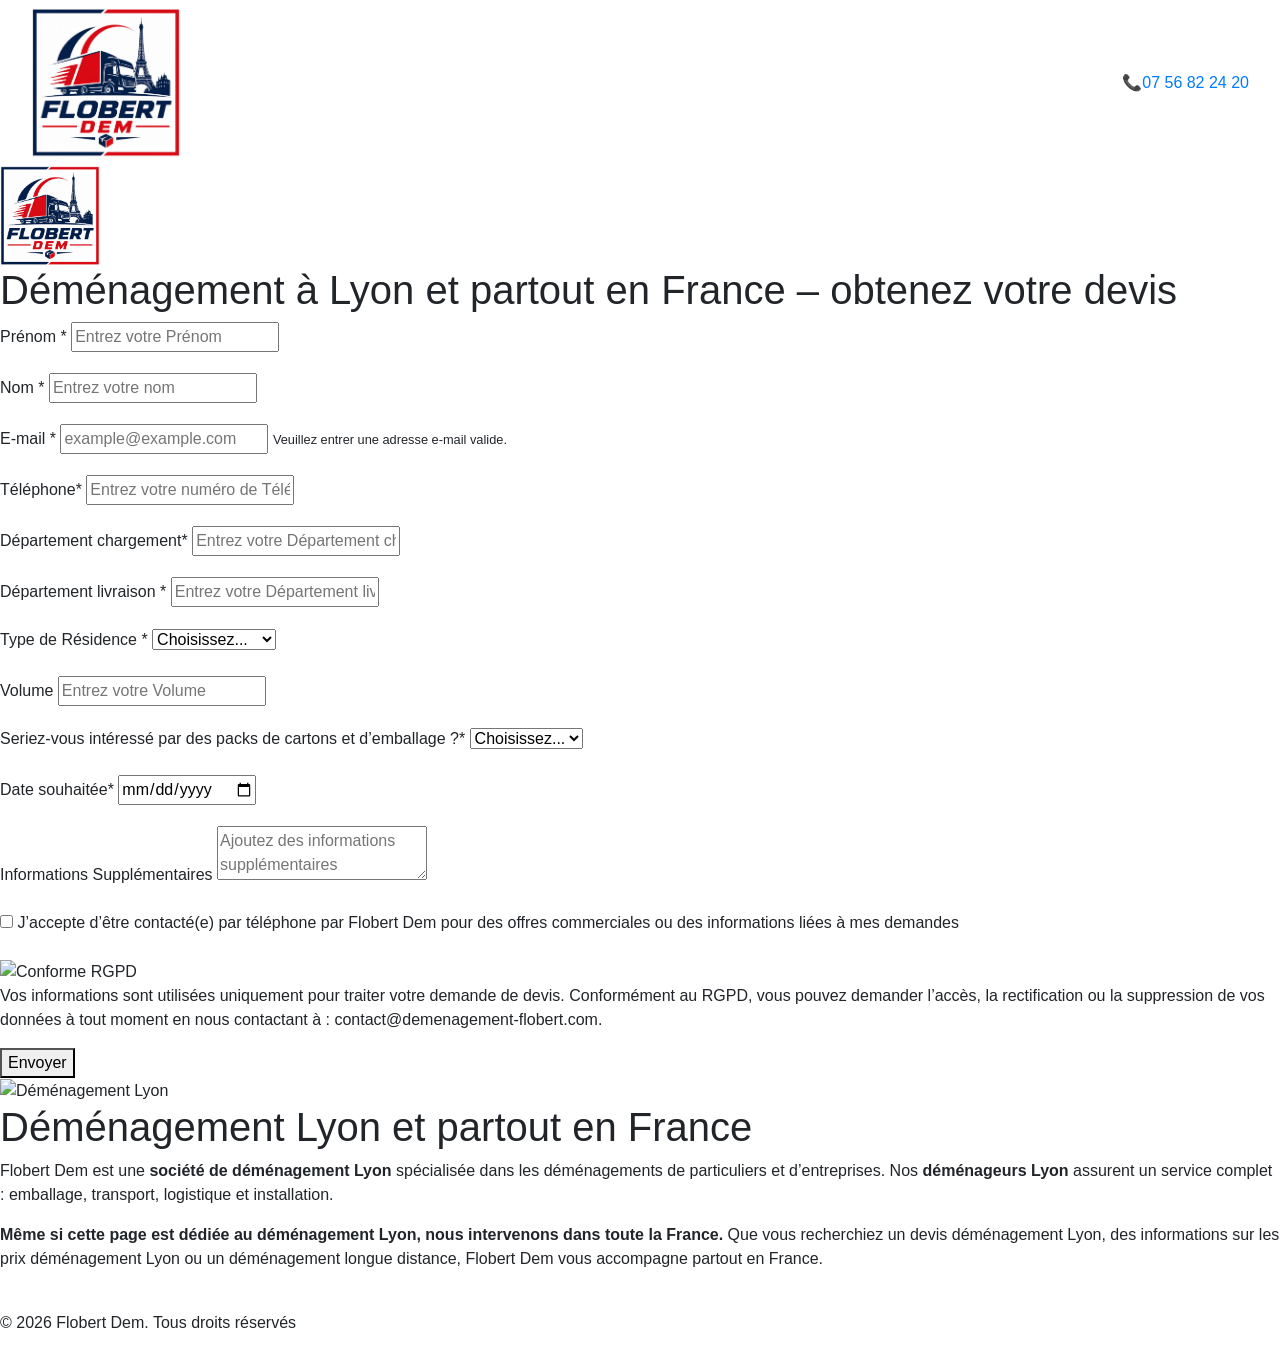
==== lyon.html @ 645a3546 "NEW" ====
<!DOCTYPE html>
<html lang="fr">

<head>
    <meta charset="UTF-8">
    <meta name="viewport" content="width=device-width, initial-scale=1.0">

    <title>Déménagement Lyon et partout en France | Devis déménagement Lyon | Flobert Dem</title>

    <meta name="description"
        content="Déménagement Lyon avec des déménageurs professionnels. Obtenez un devis déménagement Lyon rapidement avec une société de déménagement sérieuse. Prix déménagement Lyon adaptés à votre budget.">
    <meta name="robots" content="index, follow">

    <!-- Favicon -->
    <link rel="icon" href="/assets/images/FLO-DEM.jpg" type="image/jpeg">

    <!-- Open Graph -->
    <meta property="og:title" content="Déménagement Lyon et partout en France | Devis déménagement Lyon | Flobert Dem">
    <meta property="og:description"
        content="Demandez votre devis déménagement Lyon en quelques clics. Déménageurs Lyon professionnels, entreprise de déménagement Lyon, prix compétitifs.">
    <meta property="og:image" content="https://demenagement-flobert.com/assets/images/FLO-DEM.jpg">
    <meta property="og:url" content="https://demenagement-flobert.com/lyon.html">
    <meta property="og:type" content="website">

    <!-- Fonts & CSS -->
    <link rel="preconnect" href="https://fonts.gstatic.com" crossorigin>
    <link href="https://fonts.googleapis.com/css2?family=Gugi&display=swap" rel="stylesheet">
    <link rel="stylesheet" href="https://cdn.jsdelivr.net/npm/bootstrap@4.6.1/dist/css/bootstrap.min.css">
    <link rel="stylesheet" href="./assets/css/responsive.css">
    <link rel="stylesheet" href="./assets/css/style.css">

    <!-- Schema.org -->
    <script type="application/ld+json">
    {
      "@context": "https://schema.org",
      "@type": "MovingCompany",
      "name": "Flobert Dem",
      "url": "https://demenagement-flobert.com/lyon.html",
      "logo": "https://demenagement-flobert.com/assets/images/FLO-DEM.jpg",
      "telephone": "+33 7 56 82 24 20",
      "email": "contact@demenagement-flobert.com",
      "description": "Déménagement Lyon et région Auvergne-Rhône-Alpes avec une société de déménagement professionnelle.",
      "areaServed": {
        "@type": "City",
        "name": "Lyon"
      }
    }
    </script>

    <!-- Google Ads tag -->
    <script async src="https://www.googletagmanager.com/gtag/js?id=AW-17023485935"></script>
    <script>
        window.dataLayer = window.dataLayer || [];
        function gtag() { dataLayer.push(arguments); }
        gtag('js', new Date());
        gtag('config', 'AW-17023485935');
    </script>

</head>

<body>

    <nav class="navbar navbar-expand-md navbar-light text-black">
        <div class="container-fluid">
            <a href="index.html"><img src="assets/images/FLO-DEM.jpg" alt="Flobert Dem Lyon" width="150px"></a>
            <div class=" phone-number">
                <a href="tel:0756822420" class="phone-link">📞07 56 82 24 20</a>
            </div>
        </div>
    </nav>

    <main>

        <section id="contact">

            <form id="form" class="form-container" method="POST">

                <h1 class="section-heading">
                    <img src="assets/images/FLO-DEM.jpg" alt="Logo Flobert Dem" width="100px"><br>
                    Déménagement à Lyon et partout en France – obtenez votre devis
                </h1>

                <div class="form-group">
                    <label for="name">Prénom <span class="required">*</span></label>
                    <input id="name" type="text" placeholder="Entrez votre Prénom" name="Prenom" required />
                </div>
                <div class="form-group">
                    <label for="name">Nom <span class="required">*</span></label>
                    <input id="name" type="text" placeholder="Entrez votre nom" name="Nom" required />
                </div>
                <div class="form-group">
                    <label for="email">E-mail <span class="required">*</span></label>
                    <input id="email" type="email" placeholder="example@example.com" name="Email" required
                        class="email-input">
                    <small class="error-message">
                        Veuillez entrer une adresse e-mail valide.
                    </small>
                </div>
                <div class="form-group">
                    <label for="phone">Téléphone<span class="required">*</span></label>
                    <input id="phone" type="tel" placeholder="Entrez votre numéro de Téléphone" name="Telephone"
                        required>

                </div>
                <div class="form-group">
                    <label for="current-address">Département chargement<span class="required">*</span></label>
                    <input id="current-address" type="text" placeholder="Entrez votre Département chargement"
                        name="Département chargement" required />
                </div>
                <div class="form-group">
                    <label for="new-address">Département livraison <span class="required">*</span></label>
                    <input id="new-address" type="text" placeholder="Entrez votre Département livraison"
                        name="Département livraison" required />
                </div>
                <div class="form-group">
                    <label for="residence">Type de Résidence <span class="required">*</span></label>
                    <select id="residence" name="Type de Résidence" required>
                        <option value="" disabled selected>Choisissez...</option>
                        <option value="Maison">Maison</option>
                        <option value="Appartement">Appartement</option>
                        <option value="Garde meuble">Garde meuble</option>
                    </select>
                </div>
                <div class="form-group">
                    <label for="name">Volume</label>
                    <input id="name" type="text" placeholder="Entrez votre Volume" name="Volume" />
                </div>
                <div class="form-group">
                    <label for="residence">Seriez-vous intéressé par des packs de cartons et d’emballage ?<span
                            class="required">*</span></label>
                    <select id="residence" name="Carton" required>
                        <option value="" disabled selected>Choisissez...</option>
                        <option value="Oui">Oui</option>
                        <option value="Non">Non</option>
                    </select>
                </div>
                <div class="form-group">
                    <label for="date">Date souhaitée<span class="required">*</span></label>
                    <input type="date" name="date" id="date" required>
                </div>
                <div class="form-group">
                    <label for="notes">Informations Supplémentaires</label>
                    <textarea id="notes" placeholder="Ajoutez des informations supplémentaires" name="Notes"></textarea>
                </div>
                <div class="form-group consent-group">
                    <input type="checkbox" id="accept" name="Acceptation" required>
                    <label for="accept">
                        J’accepte d’être contacté(e) par téléphone par Flobert Dem pour des offres commerciales ou des
                        informations
                        liées à mes demandes
                    </label>
                </div>

                <div class="rgpd-info">
                    <img src="assets/images/rgpd.jpg" alt="Conforme RGPD" width="70">
                    <p>
                        Vos informations sont utilisées uniquement pour traiter votre demande de devis.
                        Conformément au RGPD, vous pouvez demander l’accès, la rectification ou la suppression de vos
                        données à tout
                        moment en nous contactant à : contact@demenagement-flobert.com.
                    </p>
                </div>
                <div id="message" style="
        display: none;
        margin: 20px;
        font-weight: bold;
        color: green;
        padding: 8px;
        background-color: beige;
        border-radius: 4px;
        border-color: aquamarine;
        "></div>
                <button type="submit" id="submit-button">Envoyer</button>
                <!-- Message Section -->

            </form>
        </section>

        <section id="about-us" class="reveal">
            <img src="./assets/images/ville.jpg" alt="Déménagement Lyon">

            <div class="about-content">
                <h1 class="about-heading">
                    Déménagement Lyon et partout en France
                </h1>

                <p>
                    Flobert Dem est une <strong>société de déménagement Lyon</strong> spécialisée dans les déménagements
                    de particuliers et d’entreprises. Nos <strong>déménageurs Lyon</strong> assurent un service
                    complet : emballage, transport, logistique et installation.
                </p>

                <p>
                    <strong>
                        Même si cette page est dédiée au déménagement Lyon, nous intervenons dans toute
                        la France.
                    </strong> Que vous recherchiez un devis déménagement Lyon, des informations sur
                    les prix déménagement Lyon ou un déménagement longue distance, Flobert Dem vous
                    accompagne partout en France.
                </p>

            </div>
        </section>
        <!-- Floating WhatsApp Button -->
 <a href="https://wa.me/33744032067" target="_blank" class="whatsapp-float">
    <i class="fa-brands fa-whatsapp"> <img src="assets/images/Whatsapp.png" alt="" width="40px"></i>
  </a>  
        <footer>
            <div class="bottom-bar">
                <p>&copy; 2026 Flobert Dem. Tous droits réservés</p>
            </div>
        </footer>

    </main>

    <script src="./assets/js/main.js"></script>

</body>

</html>
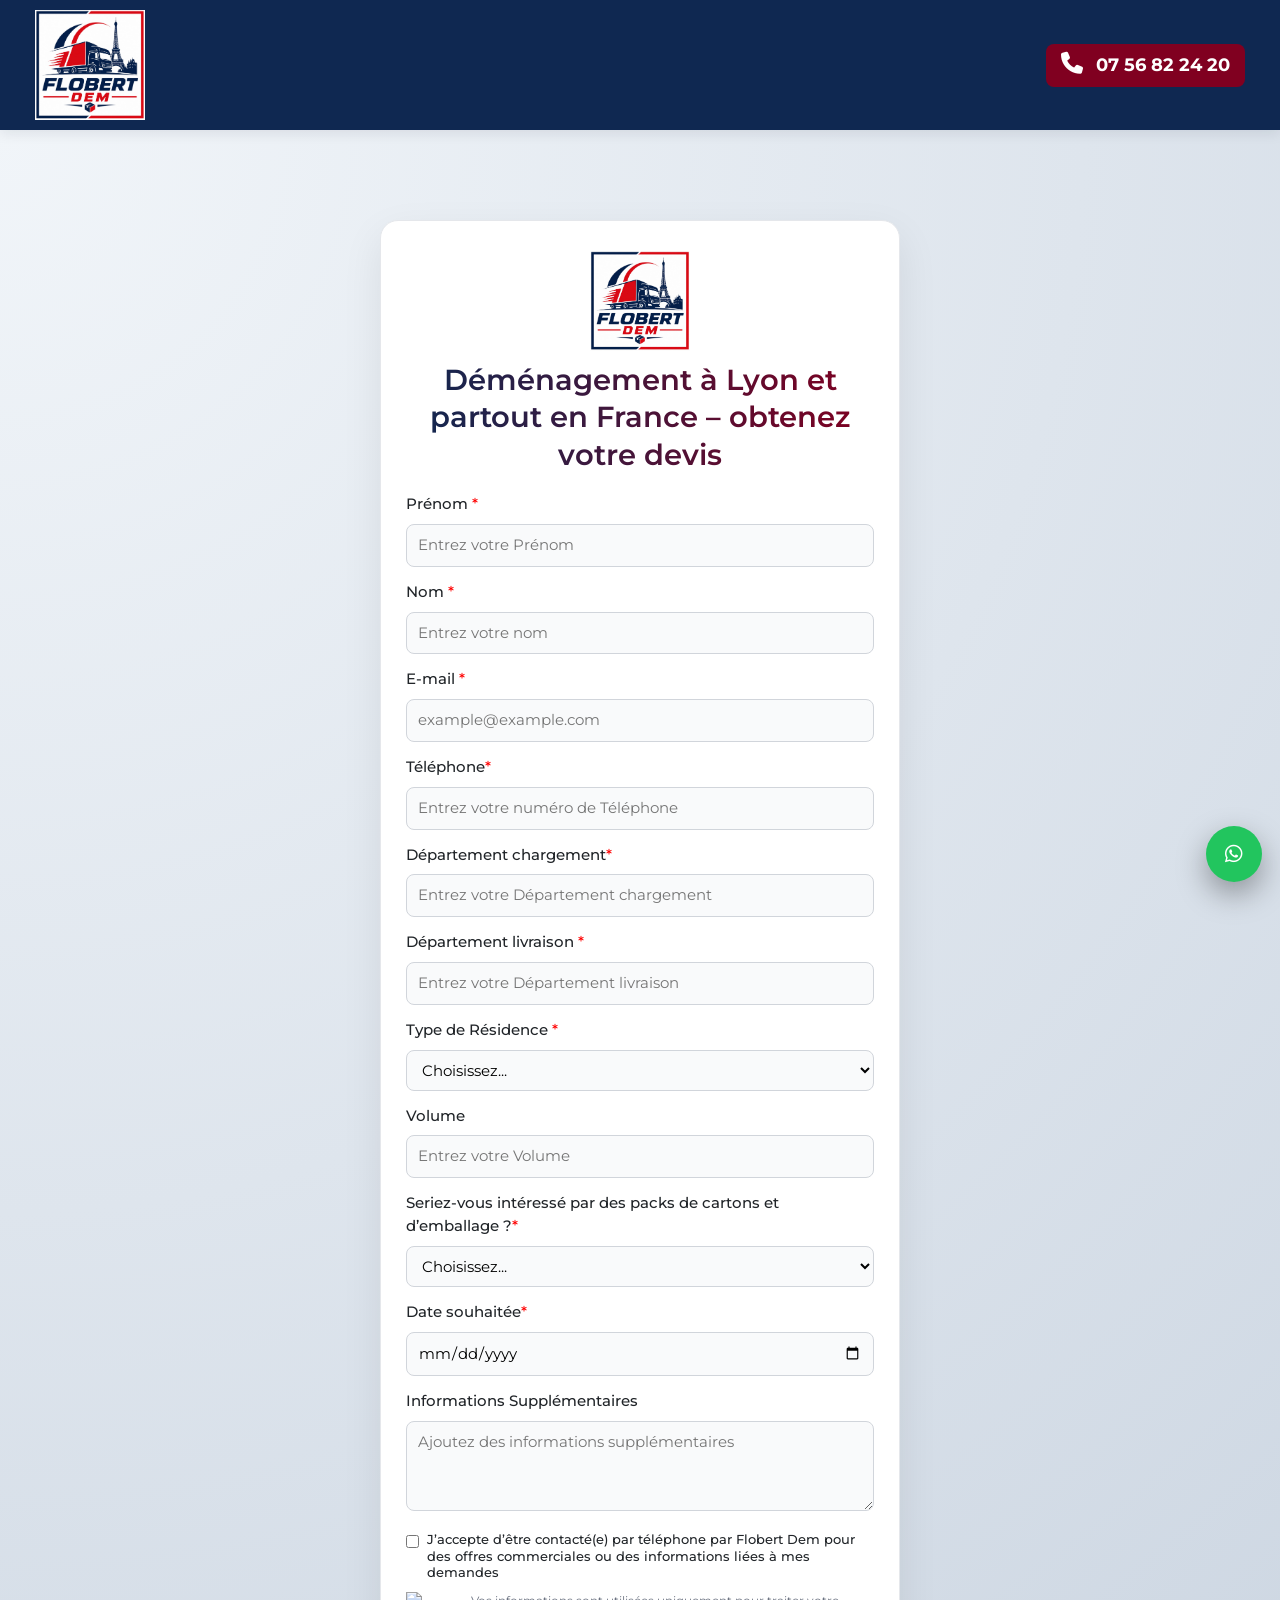
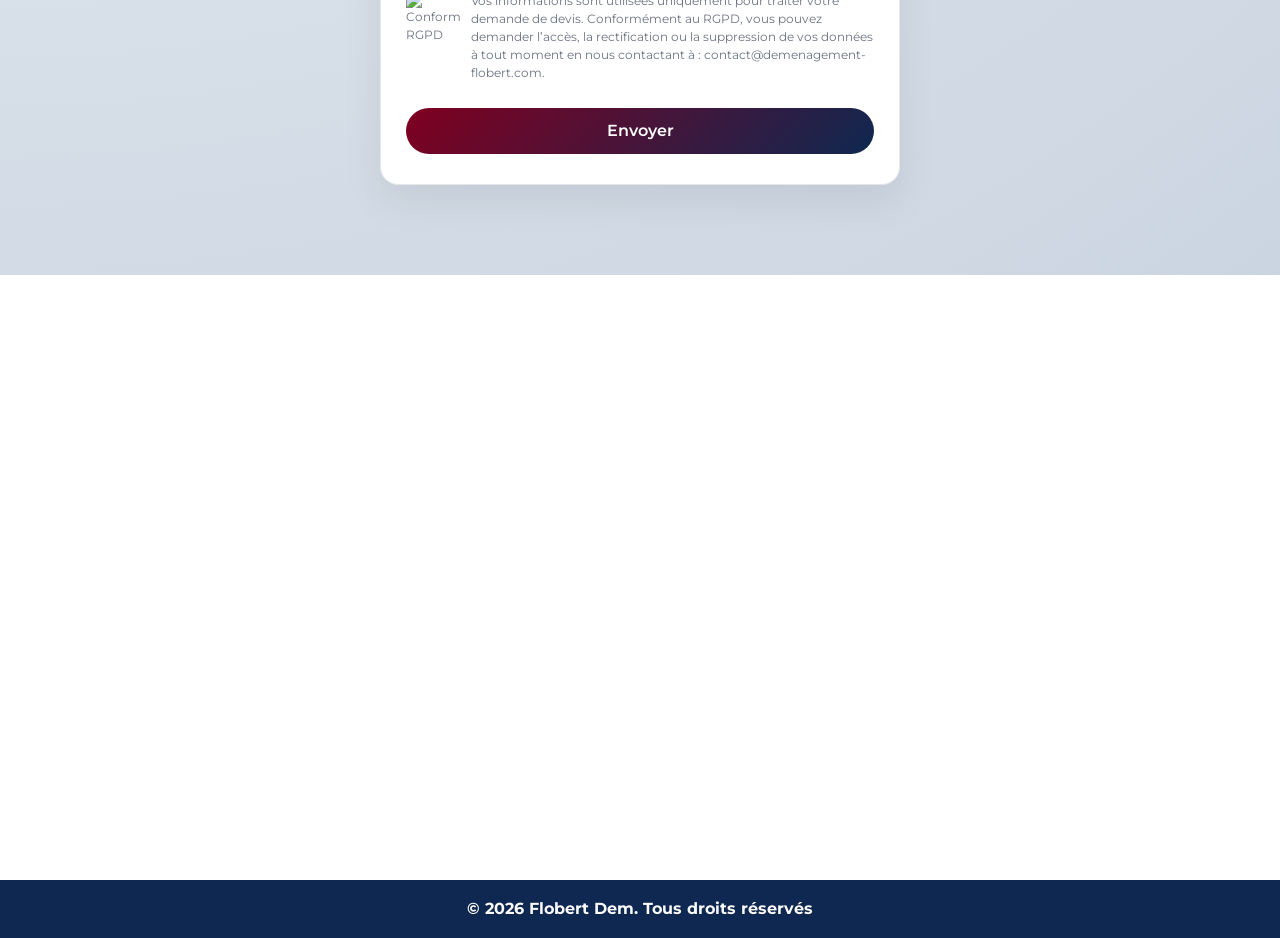
==== commit 36b75acd: "NEW" ====
--- a/lyon.html
+++ b/lyon.html
@@ -24,7 +24,8 @@
 
     <!-- Fonts & CSS -->
     <link rel="preconnect" href="https://fonts.gstatic.com" crossorigin>
-    <link href="https://fonts.googleapis.com/css2?family=Gugi&display=swap" rel="stylesheet">
+    <link href="https://fonts.googleapis.com/css2?family=Montserrat:wght@300;400;500;600;700&display=swap" rel="stylesheet">
+    <link rel="stylesheet" href="https://cdnjs.cloudflare.com/ajax/libs/font-awesome/6.4.0/css/all.min.css">
     <link rel="stylesheet" href="https://cdn.jsdelivr.net/npm/bootstrap@4.6.1/dist/css/bootstrap.min.css">
     <link rel="stylesheet" href="./assets/css/responsive.css">
     <link rel="stylesheet" href="./assets/css/style.css">
@@ -60,11 +61,11 @@
 
 <body>
 
-    <nav class="navbar navbar-expand-md navbar-light text-black">
+    <nav class="navbar navbar-expand-md navbar-dark">
         <div class="container-fluid">
             <a href="index.html"><img src="assets/images/FLO-DEM.jpg" alt="Flobert Dem Lyon" width="150px"></a>
             <div class=" phone-number">
-                <a href="tel:0756822420" class="phone-link">📞07 56 82 24 20</a>
+                <a href="tel:0756822420" class="phone-link"><i class="fa-solid fa-phone"></i> 07 56 82 24 20</a>
             </div>
         </div>
     </nav>
@@ -203,7 +204,7 @@
         </section>
         <!-- Floating WhatsApp Button -->
  <a href="https://wa.me/33744032067" target="_blank" class="whatsapp-float">
-    <i class="fa-brands fa-whatsapp"> <img src="assets/images/Whatsapp.png" alt="" width="40px"></i>
+    <i class="fa-brands fa-whatsapp"></i>
   </a>  
         <footer>
             <div class="bottom-bar">
--- a/assets/css/style.css
+++ b/assets/css/style.css
@@ -0,0 +1,879 @@
+@import url('https://fonts.googleapis.com/css2?family=Roboto:wght@300;400;500;700&display=swap');
+@import url('https://fonts.googleapis.com/css2?family=Montserrat:wght@300;400;500;700&display=swap');
+
+:root {
+  --blue-color: #800020;       /* בורדו - אדום כהה */
+  --blue-color2: #0f2851;      /* כחול כהה נייבי */
+  --blue-color-dark: #5a0016;  /* בורדו כהה ללחיצות וכפתורים */
+  --accent-color: #f97316;     /* כתום עדין – לאייקונים/היילייט */
+  --dark-color: #111827;
+  --black-color: #020617;
+  --black-color-light: #0b1120;
+  --white-color: #ffffff;
+  --white-color2: #f9fafb;
+  --gray-color: #d1d5db;
+  --gray-color2: #6b7280;
+  --light-shadow: 0px 1px 1px rgba(22, 23, 22, 0.20);
+}
+
+* {
+  padding: 0;
+  margin: 0;
+  box-sizing: border-box;
+  font-family: 'Montserrat', sans-serif;
+}
+
+html {
+  scroll-behavior: smooth;
+}
+
+body {
+  background-color: var(--white-color);
+}
+
+li {
+  list-style: none;
+}
+
+a {
+  text-decoration: none;
+}
+
+::-webkit-scrollbar {
+  width: 12px;
+}
+
+::-webkit-scrollbar-track {
+  background: var(--black-color-light);
+}
+
+::-webkit-scrollbar-thumb {
+  background: grey;
+  border-radius: 2px;
+}
+
+h1, h2, h3, h4 {
+  font-weight: 600;
+}
+
+/* Default Navbar Styling (Normal Mode) */
+.nav-btn-p {
+  margin: 1rem 1rem
+}
+
+.navbar {
+  width: 100%;
+  background: #0f2851; /* כחול כהה */
+  backdrop-filter: blur(8px);
+  transition: all 0.3s ease-in-out;
+  padding: 10px 20px;
+  box-shadow: 0 4px 12px rgba(15, 24, 44, 0.08);
+}
+
+.navbar.fixed {
+  position: fixed;
+  top: 0;
+  left: 0;
+  padding: 6px 20px;
+  z-index: 1000;
+}
+
+.navbar img {
+  width: 110px;
+  height: 110px;
+  /* border-radius: 50%; - הוסר כדי לשמור על צורת הלוגו המקורית */
+  object-fit: cover;
+}
+
+.navbar img:hover {
+  transform: scale(1.04);
+  transition: transform 0.3s ease;
+}
+
+.navbar.shrink img {
+  width: 100px;
+}
+
+.navbar-nav .nav-link {
+  font-size: 0.95rem;
+  font-weight: 600;
+  text-transform: uppercase;
+  letter-spacing: 0.04em;
+  color: #ffffff !important;
+  padding: 6px 14px;
+  border-radius: 999px;
+  transition: background-color 0.15s ease, color 0.15s ease;
+}
+
+.navbar-nav .nav-link:hover {
+  background-color: rgba(0, 0, 0, 0.603);
+  color: #ffffff !important;
+}
+
+/* Shrinking Effect when Scrolling */
+.navbar.shrink {
+  padding: 5px 0;
+}
+
+/* Prevent Content Overlap */
+body {
+  padding-top: 0px;
+}
+
+.reveal {
+  opacity: 0;
+  transform: translateY(25px);
+  transition: opacity 1.5s ease, transform 1.5s ease;
+}
+
+.reveal.visible {
+  opacity: 1;
+  transform: translateY(0);
+}
+
+.whatsapp-float {
+  position: fixed;
+  bottom: 18px;
+  right: 18px;
+  background-color: #22c55e;
+  color: white;
+  font-size: 20px;
+  width: 56px;
+  height: 56px;
+  border-radius: 50%;
+  display: flex;
+  align-items: center;
+  justify-content: center;
+  text-decoration: none;
+  box-shadow: 0 12px 30px rgba(0, 0, 0, 0.35);
+  transition: transform 0.25s ease, box-shadow 0.25s ease, background-color 0.2s ease;
+  z-index: 999;
+}
+
+.whatsapp-float:hover {
+  background-color: #16a34a;
+  transform: translateY(-3px) scale(1.03);
+  box-shadow: 0 18px 40px rgba(0, 0, 0, 0.5);
+}
+
+.phone-number {
+  display: inline-flex;
+  align-items: center;
+  justify-content: center;
+  padding: 8px 15px;
+  border-radius: 8px;
+  background-color: var(--blue-color); /* שונה לבורדו */
+  color: white;
+  font-size: 18px;
+  font-weight: bold;
+}
+
+.phone-link {
+  text-decoration: none;
+  color: white;
+}
+
+.phone-number i {
+  margin-right: 8px;
+  font-size: 22px;
+}
+
+.phone-number:hover {
+  background-color: var(--blue-color-dark); /* בורדו כהה במעבר עכבר */
+}
+
+@media (max-width: 768px) {
+  .search-container {
+    text-align: center;
+    width: 100%;
+  }
+
+  .phone-number {
+    display: inline-flex;
+  }
+}
+
+#nav-logo {
+  height: 11rem;
+  transition: .5s ease;
+}
+
+.menu-text {
+  display: flex;
+  font-size: 2rem;
+  gap: 1.5rem;
+  margin-left: 10rem;
+}
+
+.header-nav ul a {
+  color: var(--blue-color2);
+  font-weight: bold;
+  text-transform: uppercase;
+  text-shadow: var(--dark-shadow);
+  transition: .5s ease;
+}
+
+.header-nav ul a:hover {
+  color: var(--blue-color);
+}
+
+.hero-text {
+  color: var(--white-color);
+  font-size: 1.8rem;
+  text-shadow: var(--dark-shadow);
+  text-align: center;
+  padding: 1.2rem;
+  max-width: 100%;
+  margin-top: 5rem;
+}
+
+span {
+  color: var(--blue-color); /* כעת צבוע בבורדו */
+}
+
+.hero-button {
+  display: block;
+  margin: 1rem auto;
+  padding: 1rem;
+  border-radius: 7rem;
+  font-size: 1rem;
+  text-shadow: 1px 1px 1px #16171649;
+  border: none;
+  font-weight: 500;
+  background-color: var(--blue-color);
+  color: var(--white-color);
+  transition: .3s ease-in-out;
+  width: 50%;
+}
+
+.form-container {
+  background: #ffffff;
+  border-radius: 8px;
+  box-shadow: 0 4px 8px rgba(0, 0, 0, 0.1);
+  padding: 20px;
+  width: 100%;
+  max-width: 400px;
+  margin: 50px auto;
+}
+
+h1 {
+  text-align: center;
+  color: #333;
+}
+
+#contact {
+  background: radial-gradient(circle at top left, #f1f5f9, #cbd5e1); /* צבע רקע עדין וניטרלי שיתאים לבורדו ולכחול כהה */
+  display: flex;
+  justify-content: center;
+  align-items: center;
+  min-height: 90vh;
+  padding: 40px 15px;
+}
+
+.form-container {
+  width: 100%;
+  max-width: 520px;
+  background-color: #ffffff;
+  padding: 30px 25px;
+  border-radius: 18px;
+  box-shadow: 0 15px 40px rgba(0, 0, 0, 0.08);
+  border: 1px solid #e5e7eb;
+}
+
+.phone-input:invalid:focus+.error-message {
+  display: block;
+}
+
+.email-input:invalid:focus+.error-message {
+  display: block;
+}
+
+.error-message {
+  display: none;
+  color: #d9534f;
+  font-size: 0.85rem;
+  margin-top: 5px;
+}
+
+.form-container h1.section-heading {
+  font-size: 1.8rem;
+  margin-bottom: 20px;
+  line-height: 1.3;
+}
+
+.form-container img {
+  margin-bottom: 10px;
+}
+
+.form-group {
+  margin-bottom: 14px;
+}
+
+label {
+  display: block;
+  font-weight: 500;
+  margin-bottom: 5px;
+  font-size: 0.95rem;
+}
+
+input, select, textarea {
+  width: 100%;
+  padding: 9px 11px;
+  margin-top: 3px;
+  border: 1px solid #d1d5db;
+  border-radius: 8px;
+  font-size: 0.95rem;
+  background-color: #f9fafb;
+  transition: border-color 0.2s ease, box-shadow 0.2s ease, background-color 0.2s ease;
+}
+
+input:focus, select:focus, textarea:focus {
+  outline: none;
+  border-color: var(--blue-color);
+  background-color: #ffffff;
+  box-shadow: 0 0 0 3px rgba(128, 0, 32, 0.18); /* זוהר בצבע בורדו */
+}
+
+textarea {
+  min-height: 90px;
+  resize: vertical;
+}
+
+#submit-button {
+  width: 100%;
+  padding: 11px;
+  margin-top: 10px;
+  border-radius: 999px;
+  background: linear-gradient(135deg, var(--blue-color), var(--blue-color2)); /* מעבר בורדו לכחול כהה */
+  color: #ffffff;
+  font-weight: 600;
+  font-size: 1rem;
+  border: none;
+  cursor: pointer;
+  transition: transform 0.15s ease, box-shadow 0.15s ease, opacity 0.15s ease;
+}
+
+#submit-button:hover {
+  transform: translateY(-1px);
+  box-shadow: 0 10px 25px rgba(128, 0, 32, 0.35);
+  opacity: 0.95;
+}
+
+button {
+  background-color: var(--blue-color);
+  color: #fff;
+  border: none;
+  cursor: pointer;
+  font-size: 16px;
+  font-weight: bold;
+  transition: background-color 0.3s ease;
+}
+
+button:hover {
+  background-color: var(--blue-color-dark);
+}
+
+.form-group textarea {
+  resize: vertical;
+}
+
+.required {
+  color: red;
+}
+
+#vid {
+  color: rgb(0, 0, 0);
+}
+
+.bgImg {
+  min-height: 300px;
+  background-color: rgba(128, 0, 32, 0.10); /* גוון רקע בורדו עדין מאוד */
+  display: grid;
+  justify-content: center;
+  align-items: center;
+  text-align: center;
+}
+
+.hero-button:hover {
+  background-color: transparent;
+  border: 1px solid var(--gray-color);
+  transform: scale(1.1);
+  color: var(--blue-color2);
+}
+
+.hero-button i {
+  margin-right: .5rem;
+}
+
+.menu-btn {
+  cursor: pointer;
+}
+
+.menu-btn i {
+  color: var(--blue-color);
+  text-shadow: var(--dark-shadow);
+  font-size: 2.3rem;
+}
+
+.mobile-menu {
+  display: none;
+  position: fixed;
+  top: 0;
+  left: 0;
+  width: 100%;
+  height: 100%;
+  background-color: var(--dark-color);
+  background-image: url(../images/menu-background.jpg);
+  background-position: center;
+  background-size: cover;
+  background-repeat: no-repeat;
+  color: var(--white-color);
+  box-sizing: border-box;
+  animation: none;
+}
+
+@keyframes showMenu {
+  0% { transform: translateX(100%); }
+  100% { transform: translateX(0); }
+}
+
+@keyframes hideMenu {
+  0% { transform: translateX(0); }
+  100% { transform: translateX(100%); }
+}
+
+.mobile-menu::before {
+  content: "";
+  position: absolute;
+  top: 0;
+  left: 0;
+  width: 100%;
+  height: 100%;
+  background-color: rgba(0, 0, 0, 0.7);
+  z-index: -1;
+}
+
+.mobile-menu ul {
+  display: flex;
+  flex-direction: column;
+  justify-content: center;
+  align-items: center;
+  list-style: none;
+  font-size: 1.5rem;
+  gap: 2rem;
+  margin: 5rem 0;
+}
+
+.mobile-menu ul a {
+  transition: .3s ease;
+}
+
+.mobile-menu ul a:hover {
+  color: var(--blue-color);
+}
+
+.close-btn {
+  cursor: pointer;
+  position: absolute;
+  top: 5%;
+  left: 85%;
+  font-size: 1.5rem;
+  color: var(--blue-color)
+}
+
+.nav-social-links {
+  display: flex;
+  justify-content: center;
+  gap: 2rem;
+  font-size: 1.8rem;
+  padding-top: 2rem;
+}
+
+.nav-social-links a:nth-child(1),
+.nav-social-links a:nth-child(2),
+.nav-social-links a:nth-child(3) {
+  color: var(--blue-color2); 
+}
+
+.nav-social-links a:hover {
+  color: var(--blue-color);
+}
+
+#about-us {
+  background: radial-gradient(circle at top left, #f1f5f9, #cbd5e1);
+  margin: 5rem auto;
+  display: flex;
+  justify-content: center;
+  align-items: center;
+  gap: 5rem;
+  max-width: 100%;
+  padding: 2rem 3rem;
+}
+
+#about-us img {
+  max-height: 40rem;
+  max-width: 100%;
+  border-radius: 1rem;
+}
+
+.about-content {
+  max-width: 30rem;
+}
+
+.about-heading {
+  font-size: 2rem;
+  margin: 0 0 2rem;
+  background-image: linear-gradient(to right, var(--blue-color2), var(--blue-color)); /* שילוב כחול כהה ובורדו */
+  color: transparent;
+  background-clip: text;
+  -webkit-background-clip: text;
+  text-shadow: 0px 1px 1px rgba(22, 23, 22, 0.20);
+}
+
+.about-content p {
+  font-size: 1rem;
+}
+
+.about-content button {
+  margin: 2rem auto;
+  font-size: 1.1rem;
+  font-weight: 500;
+  padding: .75rem;
+  border-radius: 1rem;
+  border: none;
+  background-color: var(--blue-color);
+  color: var(--white-color);
+  text-shadow: 0px 1px 1px rgba(22, 23, 22, 0.50);
+  width: 10rem;
+  transition: .3s ease-in-out;
+}
+
+.about-content button:hover {
+  background-color: var(--blue-color2);
+  color: var(--white-color);
+  transform: scale(1.050);
+}
+
+.about-content button i {
+  font-size: .9rem;
+  margin-right: .3rem;
+}
+
+.selected:hover {
+  fill: var(--blue-color-dark);
+  stroke: var(--blue-color);
+  stroke-width: 1px;
+  transition: ease 0.4s;
+}
+
+.tooltip {
+  pointer-events: none;
+  position: absolute;
+  font-size: 1rem;
+  text-align: center;
+  background: var(--white-color);
+  padding: .4rem 1.2rem;
+  z-index: 5;
+  height: 2rem;
+  margin: 0 auto;
+  color: var(--black-color-light);
+  border: solid 1px #1617166e;
+  border-radius: 5px;
+  transform: translateX(-50%);
+  display: none;
+}
+
+.tooltip.active {
+  display: block;
+}
+
+.tooltip:after {
+  content: "";
+  position: absolute;
+  left: 50%;
+  top: 100%;
+  width: 0;
+  height: 0;
+  margin-left: -10px;
+  border-left: 10px solid transparent;
+  border-right: 10px solid transparent;
+  border-top: 10px solid white;
+}
+
+#customer-section {
+  margin: 5rem auto 2.5rem;
+}
+
+#customer-section h3 {
+  text-align: center;
+  font-size: 2rem;
+  margin: 0 0 2rem;
+  background-image: linear-gradient(to left, var(--blue-color2), var(--blue-color)); /* שילוב צבעים תואם */
+  color: transparent;
+  background-clip: text;
+  -webkit-background-clip: text;
+  text-shadow: 0px 1px 1px rgba(22, 23, 22, 0.20);
+}
+
+@keyframes slide {
+  from { transform: translateX(0); }
+  to { transform: translateX(-100%); }
+}
+
+#contact-us {
+  padding: 3rem 1.5rem;
+  display: flex;
+  justify-content: center;
+  align-items: center;
+  margin: 0 auto;
+  gap: 3rem;
+  width: 100%;
+  background: var(--blue-color2);
+  color: #f9fafb;
+}
+
+#contact-us img {
+  max-width: 320px;
+  border-radius: 16px;
+  object-fit: cover;
+}
+
+.contact-content {
+  max-width: 420px;
+}
+
+.contact-content h3 {
+  font-size: 1.4rem;
+  margin-bottom: 1rem;
+}
+
+.contact-content p {
+  font-size: 0.98rem;
+  color: #e5e7eb;
+}
+
+.contact-button {
+  margin-top: 1.8rem;
+  font-size: 0.95rem;
+  font-weight: 600;
+  padding: 0.9rem 1.8rem;
+  border-radius: 999px;
+  border: none;
+  background-color: var(--blue-color);
+  color: #ffffff;
+  width: auto;
+  transition: background-color 0.2s ease, transform 0.15s ease, box-shadow 0.15s ease;
+}
+
+.contact-button:hover {
+  background-color: var(--blue-color-dark);
+  transform: translateY(-1px);
+  box-shadow: 0 10px 25px rgba(128, 0, 32, 0.4);
+}
+
+.contact-content h2 {
+  font-size: 2rem;
+  margin: 0 0 2rem;
+  background-image: linear-gradient(to right, #ffffff, #d1d5db); /* טקסט לבן מעל רקע כחול כהה */
+  color: transparent;
+  background-clip: text;
+  -webkit-background-clip: text;
+}
+
+/* FOOTER */
+footer {
+  color: white;
+  background: var(--black-color-light);
+  font-size: 1rem;
+}
+
+.footer-container {
+  width: 100%;
+  margin: auto;
+  display: flex;
+  justify-content: center;
+}
+
+.footer-content {
+  width: 100%;
+}
+
+.footer-content h3 {
+  font-size: 1.5rem;
+  margin-bottom: 15px;
+  text-align: center;
+}
+
+.footer-content p {
+  width: 190px;
+  margin: auto;
+  padding: 7px;
+}
+
+.footer-content ul {
+  text-align: center;
+}
+
+.bottom-bar {
+  background: var(--blue-color2);
+  text-align: center;
+  padding: 10px 0;
+  font-weight: bold;
+}
+
+.bottom-bar p {
+  color: var(--white-color2);
+  text-shadow: var(--light-shadow);
+  margin: 0;
+  font-size: 1rem;
+  padding: 7px;
+}
+
+#services {
+  margin: 4rem auto 3rem;
+  display: flex;
+  flex-direction: column;
+  align-items: center;
+  max-width: 1100px;
+  padding: 0 1.5rem;
+  text-align: center;
+}
+
+.section-heading {
+  font-size: 2rem;
+  margin-bottom: 0.75rem;
+  background-image: linear-gradient(to right, var(--blue-color2), var(--blue-color));
+  color: transparent;
+  background-clip: text;
+  -webkit-background-clip: text;
+}
+
+.difText {
+  font-size: 1.2rem;
+  margin-bottom: 1.5rem;
+  background-image: linear-gradient(to right, #111827, #4b5563);
+  color: transparent;
+  background-clip: text;
+  -webkit-background-clip: text;
+}
+
+#services>p {
+  max-width: 800px;
+  margin-bottom: 2rem;
+}
+
+.cards-container {
+  display: flex;
+  justify-content: center;
+  margin: 1rem 0;
+  gap: 1.2rem;
+  flex-wrap: wrap;
+}
+
+.cards {
+  width: 100%;
+  max-width: 480px;
+  border-radius: 18px;
+  overflow: hidden;
+  border: 1px solid #e5e7eb;
+  background-color: #ffffff;
+  box-shadow: 0 8px 24px rgba(15, 23, 42, 0.08);
+  transition: transform 0.2s ease, box-shadow 0.2s ease;
+}
+
+.cards:hover {
+  transform: translateY(-4px);
+  box-shadow: 0 12px 30px rgba(15, 23, 42, 0.15);
+}
+
+.card-content {
+  display: flex;
+  flex-direction: column;
+  gap: 0.6rem;
+  text-align: left;
+  padding-bottom: 1.2rem;
+}
+
+.cards img {
+  width: 100%;
+  height: 100%;
+  object-fit: cover;
+}
+
+.card-content h4 {
+  margin: 1rem 1.2rem 0.3rem;
+}
+
+.card-content p {
+  margin: 0 1.2rem;
+  font-size: 0.95rem;
+  color: #4b5563;
+}
+
+h1, h3 {
+  text-align: center;
+  margin-bottom: 20px;
+}
+
+.team-container {
+  margin-top: 50px;
+}
+
+.team-member {
+  margin-bottom: 30px;
+}
+
+.card {
+  border-radius: 10px;
+  transition: 0.3s;
+}
+
+.card-title {
+  font-size: 1.2em;
+  font-weight: bold;
+}
+
+.contact-info {
+  color: #555;
+}
+
+#equipe {
+  background-color: rgba(15, 40, 81, 0.8); /* כחול כהה שקוף במקום הבהיר המקורי */
+  padding: 10px;
+}
+
+/* Checkbox consent – ligne compacte et propre */
+.form-group.consent-group {
+  display: grid !important;
+  grid-template-columns: auto 1fr;
+  align-items: flex-start;
+  column-gap: 8px;
+  margin-bottom: 10px;
+}
+
+.rgpd-info {
+  display: flex;
+  align-items: flex-start;
+  gap: 10px;
+  margin-top: 10px;
+  font-size: 0.75rem;
+  color: #6b7280;
+}
+
+.rgpd-info img {
+  width: 55px;
+  height: auto;
+}
+
+.form-group.consent-group input[type="checkbox"] {
+  width: auto !important;
+  margin: 3px 0 0 0 !important;
+}
+
+.form-group.consent-group label {
+  display: block !important;
+  margin: 0 !important;
+  text-align: left !important;
+  font-size: 0.8rem;
+  line-height: 1.3;
+}
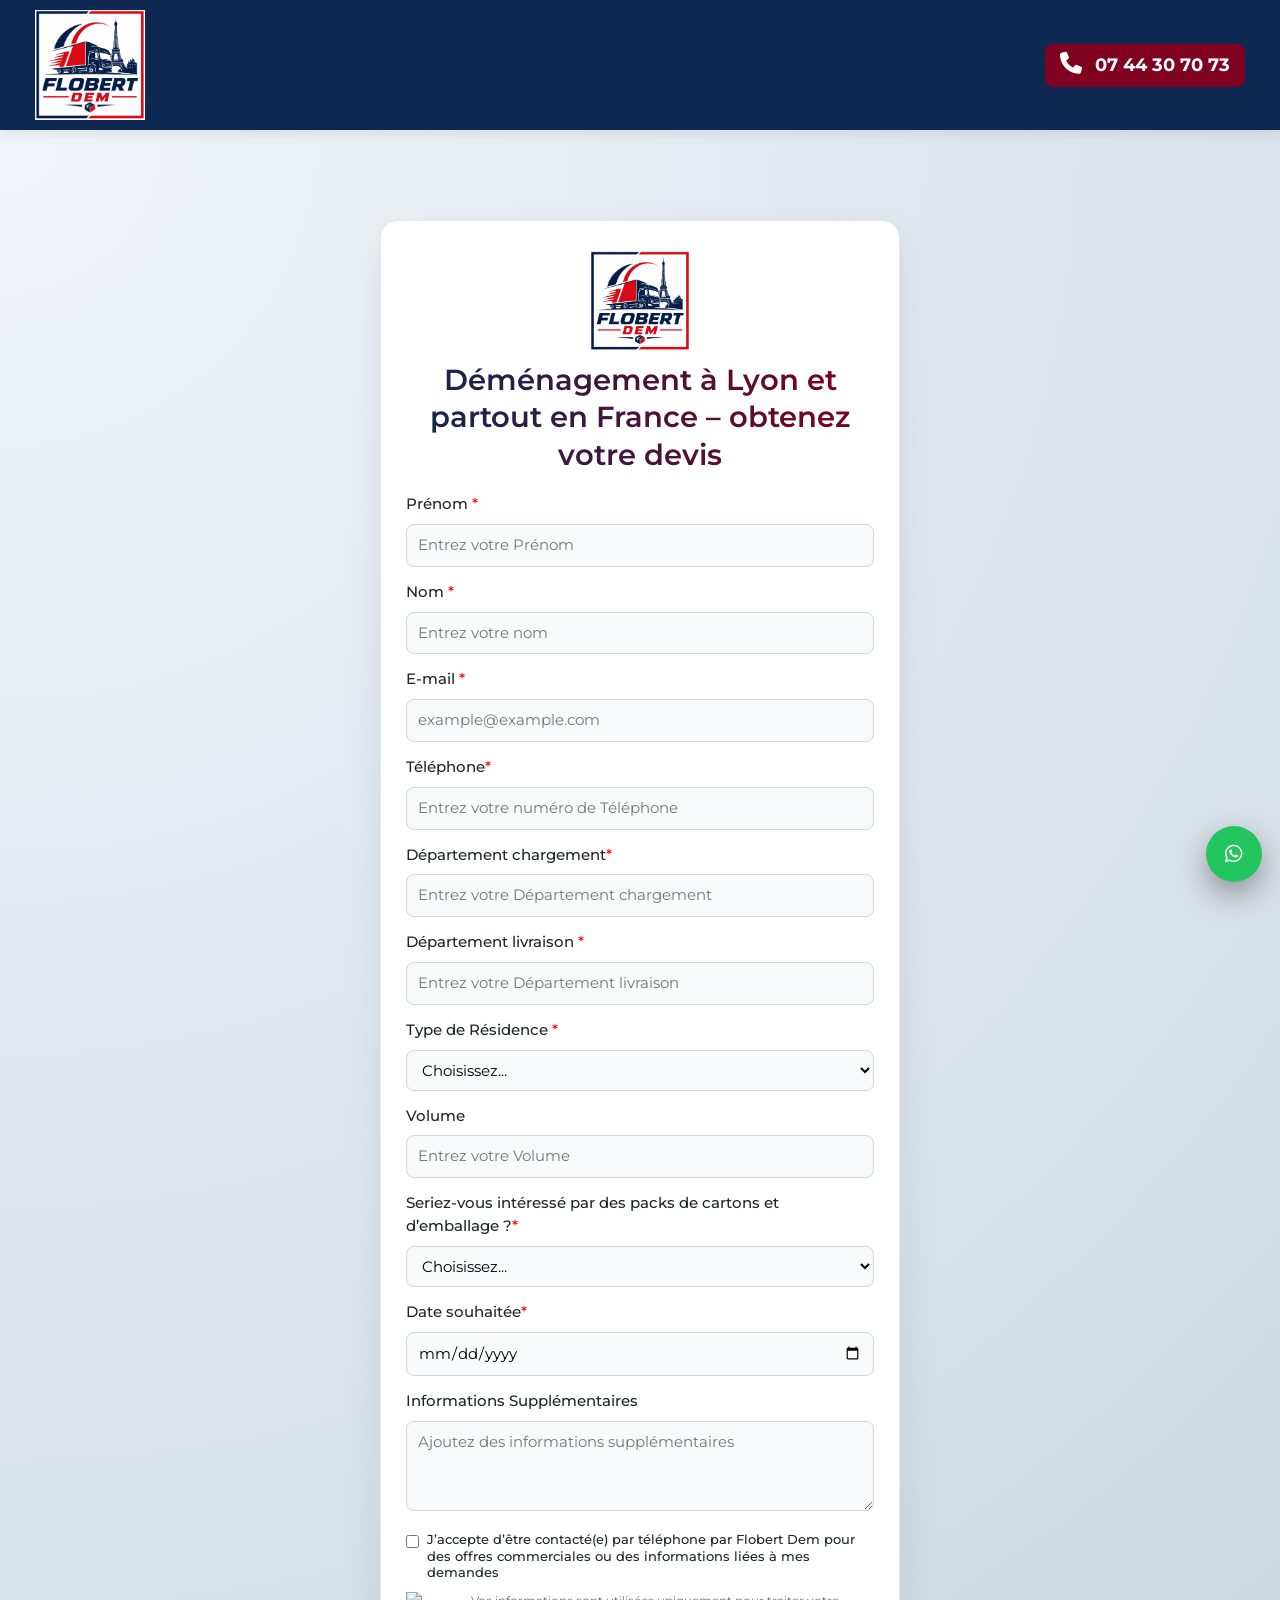
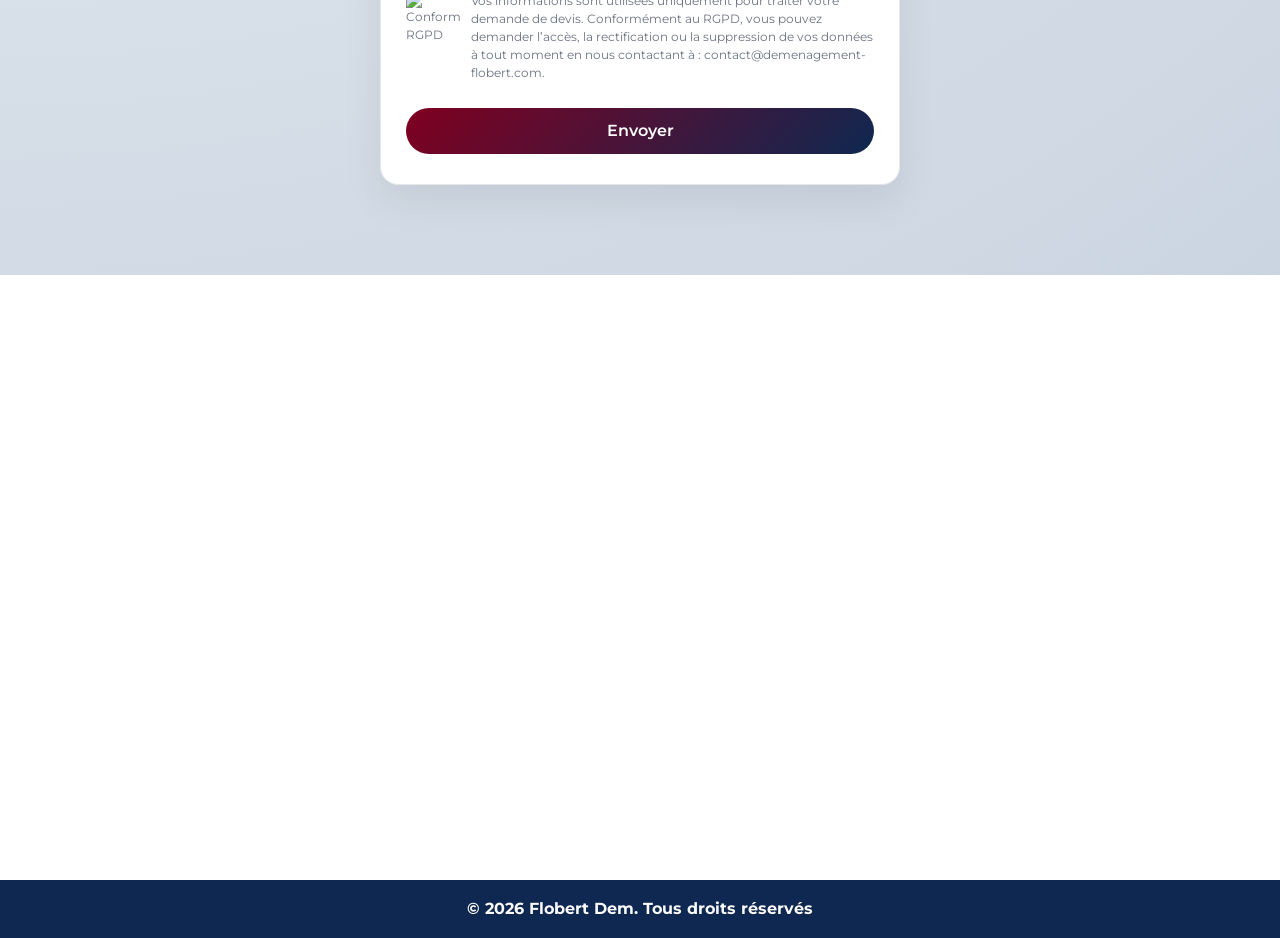
==== commit e619fca4: "NEW" ====
--- a/lyon.html
+++ b/lyon.html
@@ -38,7 +38,7 @@
       "name": "Flobert Dem",
       "url": "https://demenagement-flobert.com/lyon.html",
       "logo": "https://demenagement-flobert.com/assets/images/FLO-DEM.jpg",
-      "telephone": "+33 7 56 82 24 20",
+      "telephone": "+33744307073",
       "email": "contact@demenagement-flobert.com",
       "description": "Déménagement Lyon et région Auvergne-Rhône-Alpes avec une société de déménagement professionnelle.",
       "areaServed": {
@@ -65,7 +65,7 @@
         <div class="container-fluid">
             <a href="index.html"><img src="assets/images/FLO-DEM.jpg" alt="Flobert Dem Lyon" width="150px"></a>
             <div class=" phone-number">
-                <a href="tel:0756822420" class="phone-link"><i class="fa-solid fa-phone"></i> 07 56 82 24 20</a>
+                <a href="tel:0744307073" class="phone-link"><i class="fa-solid fa-phone"></i> 07 44 30 70 73</a>
             </div>
         </div>
     </nav>
